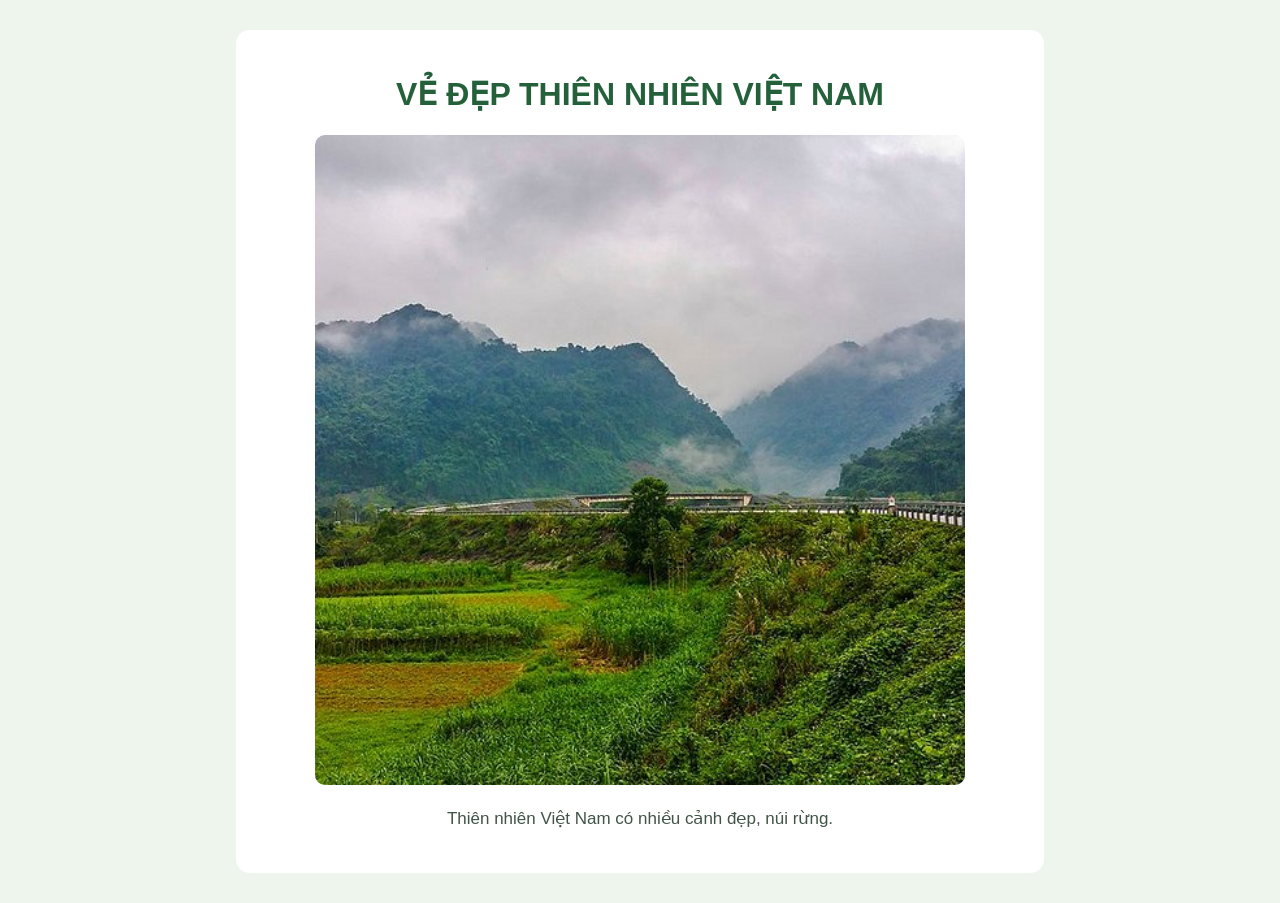
==== index.html @ 09024d5d "Add files via upload" ====
<!DOCTYPE html>
<html lang="vi">
<head>
  <meta charset="UTF-8">
  <meta name="viewport" content="width=device-width, initial-scale=1.0">
  <title>Thiên nhiên Việt Nam</title>
  <link rel="stylesheet" href="style.css">
</head>
<body>
  <main class="gallery">
    <h1>VẺ ĐẸP THIÊN NHIÊN VIỆT NAM</h1>
    <img src="thiennhien.jpg" alt="Phong cảnh thiên nhiên Việt Nam">
    <p>Thiên nhiên Việt Nam có nhiều cảnh đẹp, núi rừng.</p>
  </main>
</body>
</html>
---- style.css ----
body {
  font-family: Arial, sans-serif;
  background: #edf5ed;
  margin: 0;
  padding: 30px 16px;
}
.gallery {
  max-width: 760px;
  margin: auto;
  padding: 24px;
  text-align: center;
  background: white;
  border-radius: 14px;
}
h1 { color: #24613b; }
img {
  display: block;
  width: 100%;
  max-width: 650px;
  height: auto;
  margin: 20px auto;
  border-radius: 10px;
}
p { color: #405447; font-size: 17px; line-height: 1.6; }
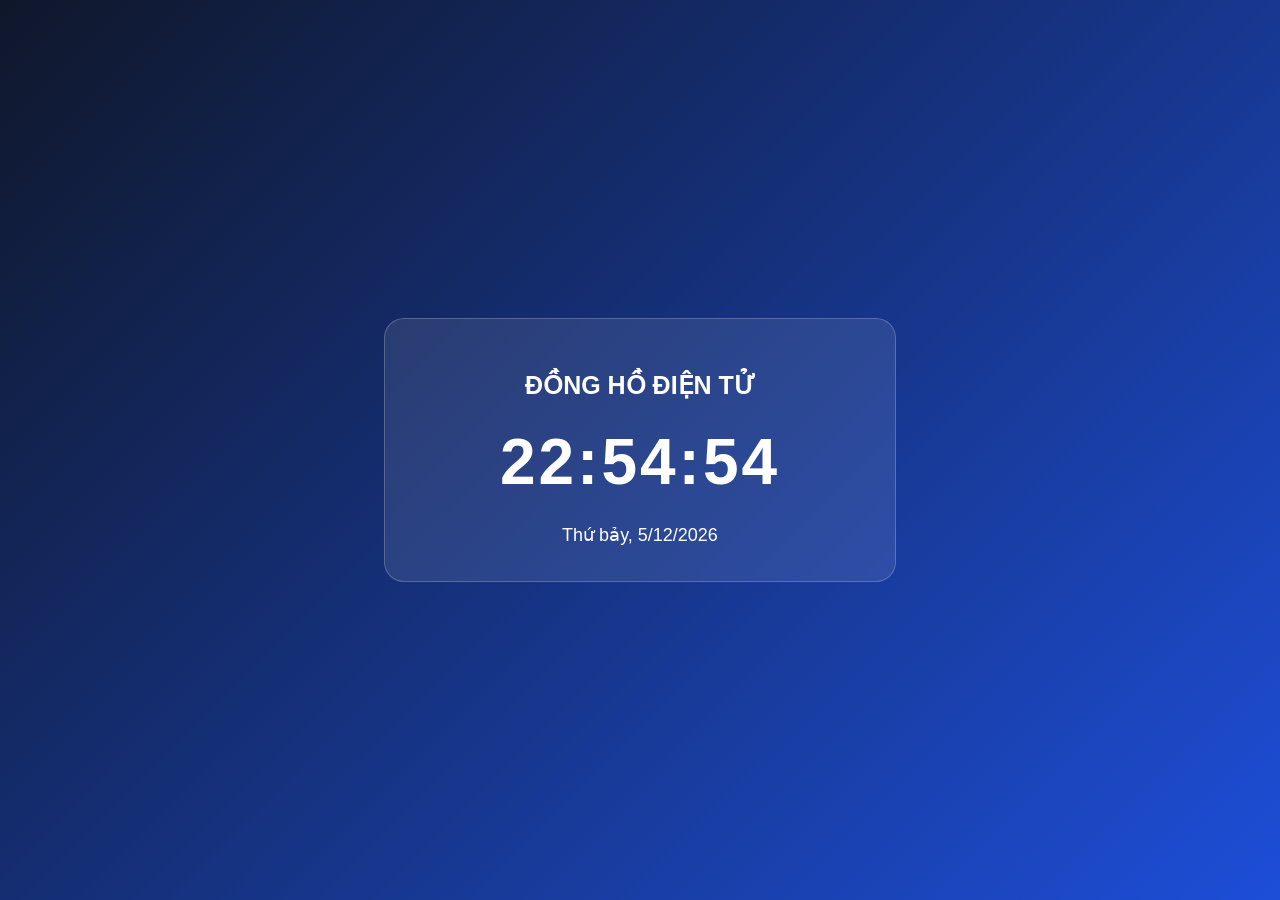
==== commit bf6cdbfe: "Add files via upload" ====
--- a/index.html
+++ b/index.html
@@ -1,16 +1,18 @@
 <!DOCTYPE html>
-<html lang="vi">
-<head>
-  <meta charset="UTF-8">
-  <meta name="viewport" content="width=device-width, initial-scale=1.0">
-  <title>Thiên nhiên Việt Nam</title>
-  <link rel="stylesheet" href="style.css">
-</head>
-<body>
-  <main class="gallery">
-    <h1>VẺ ĐẸP THIÊN NHIÊN VIỆT NAM</h1>
-    <img src="thiennhien.jpg" alt="Phong cảnh thiên nhiên Việt Nam">
-    <p>Thiên nhiên Việt Nam có nhiều cảnh đẹp, núi rừng.</p>
-  </main>
-</body>
-</html>+<html lang="vi"><head><meta charset="UTF-8"><meta name="viewport" content="width=device-width, initial-scale=1.0"><title>Đồng hồ điện tử</title>
+<style>
+body{font-family:Arial;background:linear-gradient(135deg,#0f172a,#1d4ed8);display:grid;place-items:center;min-height:100vh;margin:0;color:white}
+main{text-align:center;padding:35px;background:#ffffff18;border:1px solid #ffffff35;border-radius:20px;width:min(440px,85vw)}
+h1{font-size:25px}.clock{font-size:clamp(42px,10vw,64px);font-weight:bold;letter-spacing:3px;margin:25px 0}
+#date{font-size:18px}
+</style></head><body><main><h1>ĐỒNG HỒ ĐIỆN TỬ</h1><div class="clock" id="clock">00:00:00</div><div id="date"></div></main>
+<script>
+const days=['Chủ nhật','Thứ hai','Thứ ba','Thứ tư','Thứ năm','Thứ sáu','Thứ bảy'];
+function updateClock(){
+ const now=new Date();
+ const time=[now.getHours(),now.getMinutes(),now.getSeconds()].map(n=>String(n).padStart(2,'0')).join(':');
+ document.getElementById('clock').textContent=time;
+ document.getElementById('date').textContent=days[now.getDay()]+', '+now.toLocaleDateString('vi-VN');
+}
+updateClock();setInterval(updateClock,1000);
+</script></body></html>
